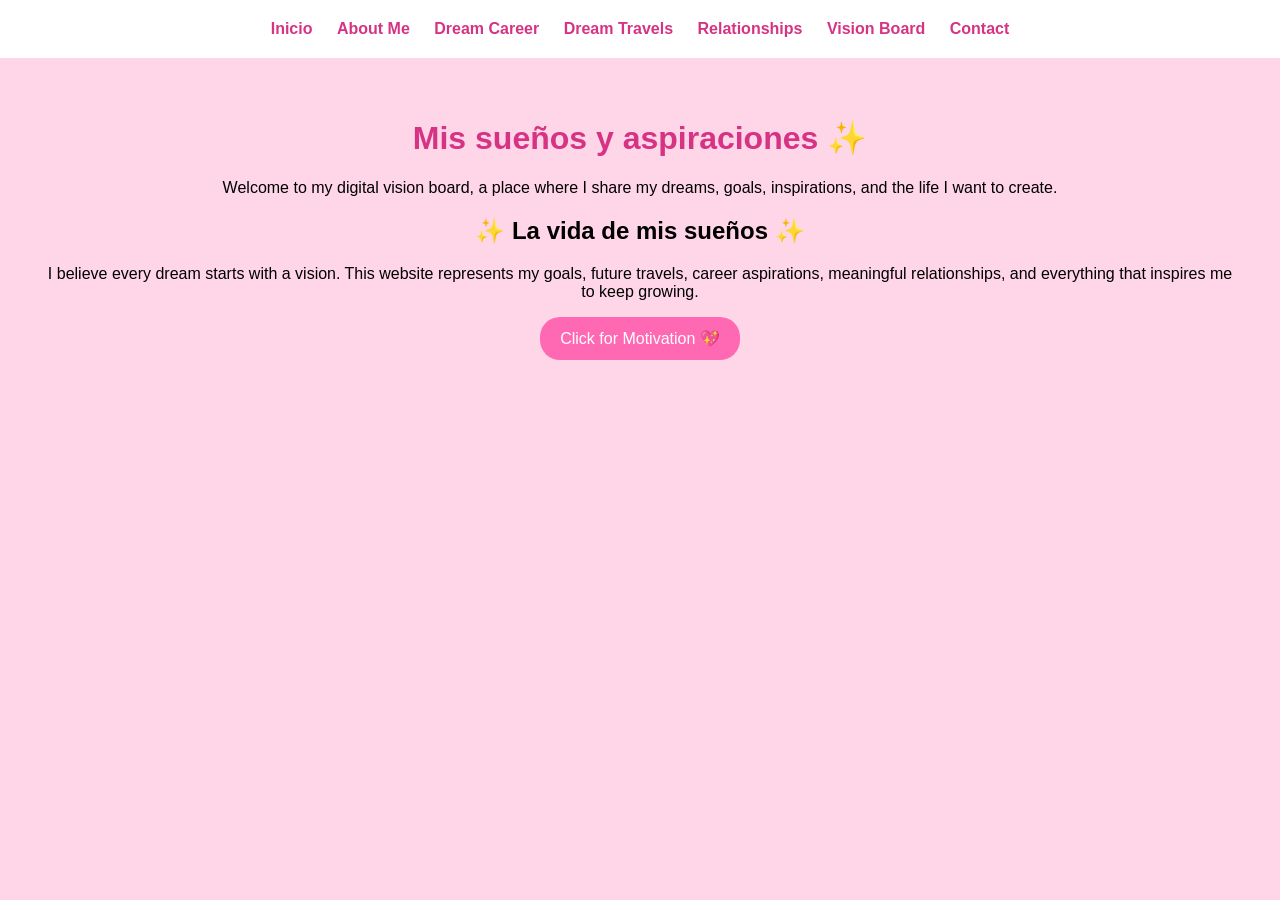
==== index.html @ b8b8bc07 "estoy poniendo titulos y dando forma al sitio" ====
<!DOCTYPE html>
<html lang="es">

<head>
    <meta charset="UTF-8">
    <meta name="viewport" content="width=device-width, initial-scale=1.0">

    <title> La vida de nananatgc✨</title>

    <link rel="stylesheet" href="css/estilos.css">
</head>

<body>

    <nav>
        <a href="index.html">Inicio</a>
        <a href="about.html">About Me</a>
        <a href="career.html">Dream Career</a>
        <a href="travels.html">Dream Travels</a>
        <a href="amistadesyasi.html">Relationships</a>
        <a href="visionboard.html">Vision Board</a>
        <a href="contact.html">Contact</a>
    </nav>

    <main>

        <h1> Mis sueños y aspiraciones ✨</h1>

        <p>
            Welcome to my digital vision board, a place where I share my dreams,
            goals, inspirations, and the life I want to create.
        </p>

        <h2>✨ La vida de mis sueños ✨</h2>

        <p>
            I believe every dream starts with a vision.
            This website represents my goals, future travels,
            career aspirations, meaningful relationships,
            and everything that inspires me to keep growing.
        </p>

        <button id="motivationBtn">
            Click for Motivation 💖
        </button>

        <p id="message"></p>

    </main>

    <script src="js/script.js"></script>

</body>

</html>
---- css/estilos.css ----
body{
    background-color:#ffd6e7;
    font-family: Arial, sans-serif;
    text-align:center;
    margin:0;
}

nav{
    background-color:white;
    padding:20px;
}

nav a{
    text-decoration:none;
    margin:10px;
    color:#d63384;
    font-weight:bold;
}

main{
    padding:40px;
}

h1{
    color:#d63384;
}

button{
    background-color:#ff69b4;
    color:white;
    border:none;
    padding:12px 20px;
    border-radius:20px;
    cursor:pointer;
    font-size:16px;
}

button:hover{
    transform:scale(1.05);
}
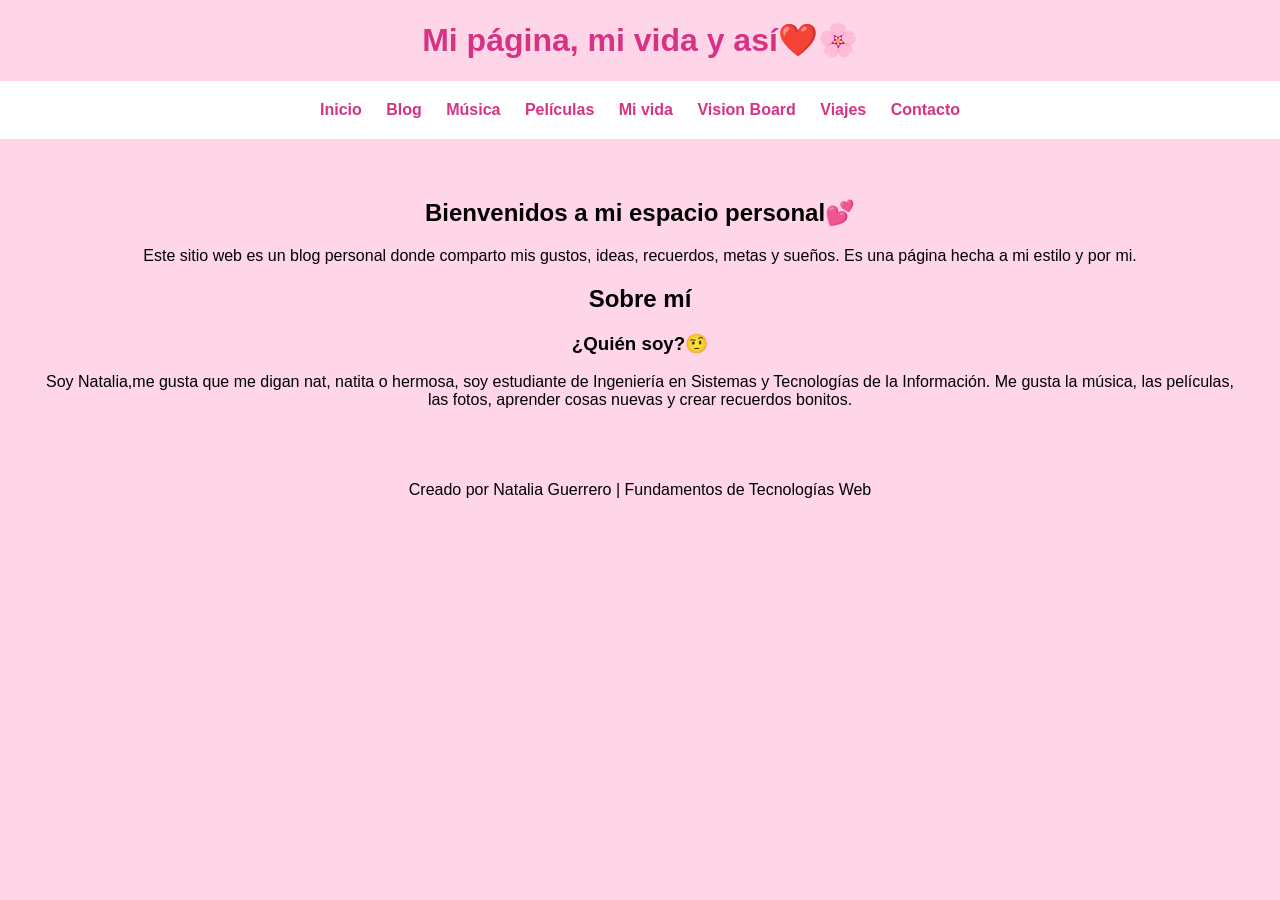
==== commit 1194924e: "haciendo la estructura de la pagina contacto" ====
--- a/index.html
+++ b/index.html
@@ -1,55 +1,54 @@
 <!DOCTYPE html>
 <html lang="es">
-
 <head>
     <meta charset="UTF-8">
     <meta name="viewport" content="width=device-width, initial-scale=1.0">
-
-    <title> La vida de nananatgc✨</title>
-
+    <title>Mi página, mi vida y así❤️</title>
     <link rel="stylesheet" href="css/estilos.css">
 </head>
-
 <body>
 
+<header>
+    <h1>Mi página, mi vida y así❤️🌸</h1>
     <nav>
         <a href="index.html">Inicio</a>
-        <a href="about.html">About Me</a>
-        <a href="career.html">Dream Career</a>
-        <a href="travels.html">Dream Travels</a>
-        <a href="amistadesyasi.html">Relationships</a>
+        <a href="blog.html">Blog</a>
+        <a href="musica.html">Música</a>
+        <a href="peliculas.html">Películas</a>
+        <a href="vida.html">Mi vida</a>
         <a href="visionboard.html">Vision Board</a>
-        <a href="contact.html">Contact</a>
+        <a href="viajes.html">Viajes</a>
+        <a href="contacto.html">Contacto</a>
     </nav>
+</header>
 
-    <main>
+<main>
+    <section>
+        <h2>Bienvenidos a mi espacio personal💕</h2>
+        <p>
+            Este sitio web es un blog personal donde comparto mis gustos, ideas,
+            recuerdos, metas y sueños. Es una página hecha a mi estilo y por mi.
+        </p>
+    </section>
 
-        <h1> Mis sueños y aspiraciones ✨</h1>
+    <section>
+        <h2>Sobre mí</h2>
+        <article>
+            <h3>¿Quién soy?🤨</h3>
+            <p>
+                Soy Natalia,me gusta que me digan nat, natita o hermosa, soy
+                estudiante de Ingeniería en Sistemas y Tecnologías de la Información.
+                Me gusta la música, las películas, las fotos, aprender cosas nuevas y
+                crear recuerdos bonitos.
+            </p>
+        </article>
+    </section>
+</main>
 
-        <p>
-            Welcome to my digital vision board, a place where I share my dreams,
-            goals, inspirations, and the life I want to create.
-        </p>
+<footer>
+    <p>Creado por Natalia Guerrero | Fundamentos de Tecnologías Web</p>
+</footer>
 
-        <h2>✨ La vida de mis sueños ✨</h2>
-
-        <p>
-            I believe every dream starts with a vision.
-            This website represents my goals, future travels,
-            career aspirations, meaningful relationships,
-            and everything that inspires me to keep growing.
-        </p>
-
-        <button id="motivationBtn">
-            Click for Motivation 💖
-        </button>
-
-        <p id="message"></p>
-
-    </main>
-
-    <script src="js/script.js"></script>
-
+<script src="js/script.js"></script>
 </body>
-
 </html>
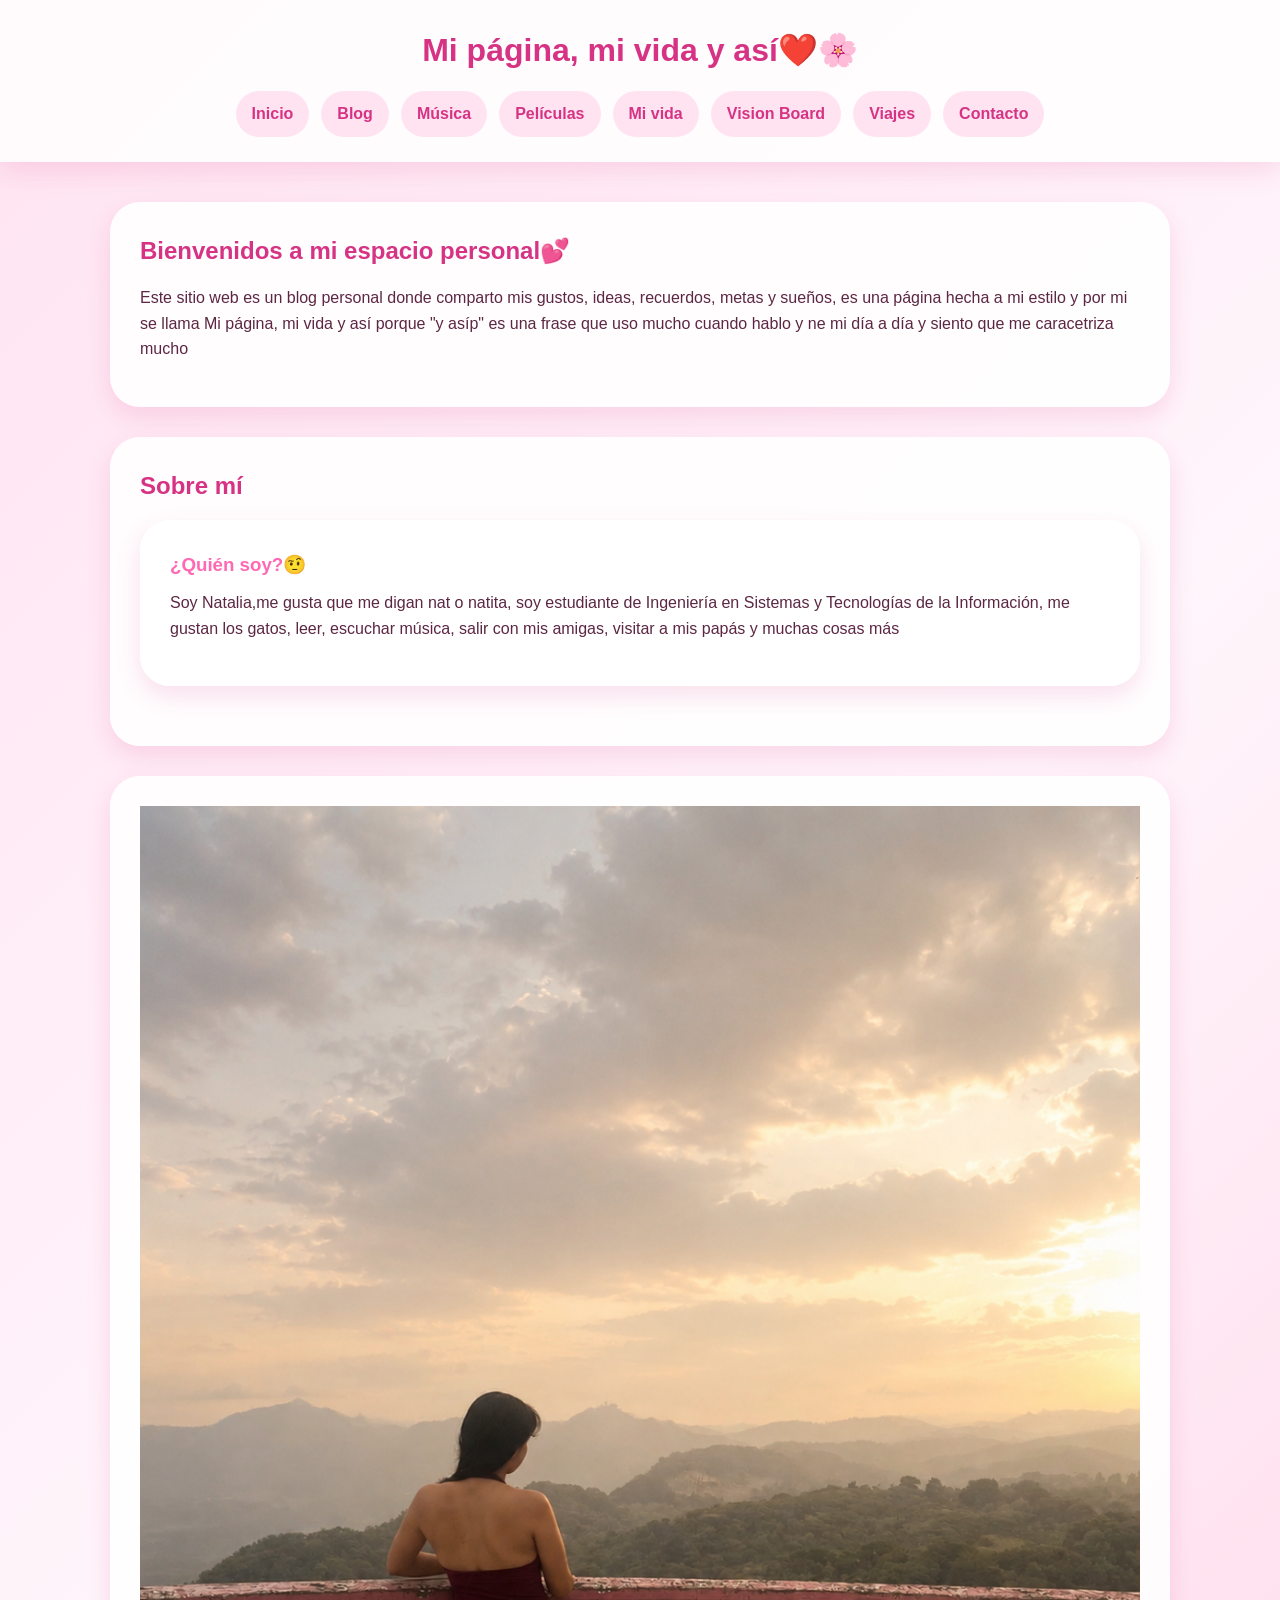
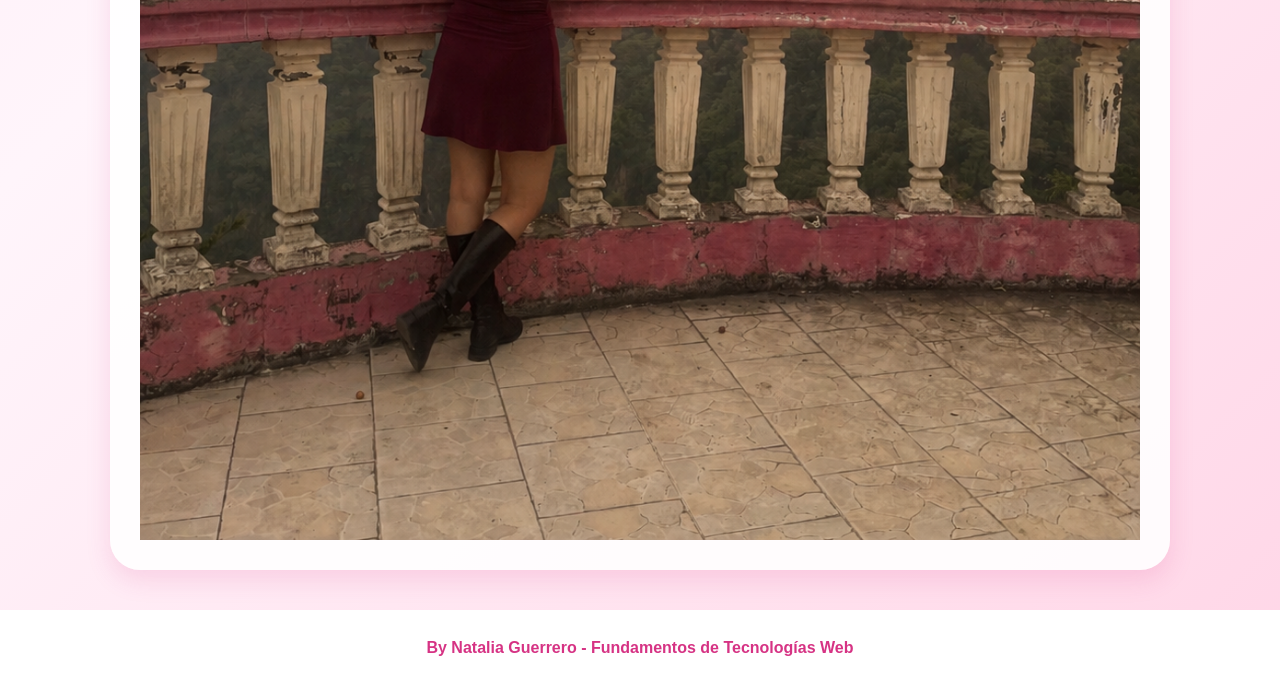
==== commit 131baf3e: "puse las canciones en xml" ====
--- a/index.html
+++ b/index.html
@@ -27,7 +27,9 @@
         <h2>Bienvenidos a mi espacio personal💕</h2>
         <p>
             Este sitio web es un blog personal donde comparto mis gustos, ideas,
-            recuerdos, metas y sueños. Es una página hecha a mi estilo y por mi.
+            recuerdos, metas y sueños, es una página hecha a mi estilo y por mi
+            se llama Mi página, mi vida y así porque "y asíp" es una frase que uso 
+            mucho cuando hablo y ne mi día a día y siento que me caracetriza mucho 
         </p>
     </section>
 
@@ -36,17 +38,26 @@
         <article>
             <h3>¿Quién soy?🤨</h3>
             <p>
-                Soy Natalia,me gusta que me digan nat, natita o hermosa, soy
-                estudiante de Ingeniería en Sistemas y Tecnologías de la Información.
-                Me gusta la música, las películas, las fotos, aprender cosas nuevas y
-                crear recuerdos bonitos.
+                Soy Natalia,me gusta que me digan nat o natita, soy
+                estudiante de Ingeniería en Sistemas y Tecnologías de la Información, 
+                me gustan los gatos, leer, escuchar música, salir con mis amigas, visitar a mis papás
+                y muchas cosas más
             </p>
         </article>
     </section>
+
+    <section>
+
+    <img
+        src="img/iniciooo.png"
+        alt="Fotografía de Natalia"
+        class="foto-inicio">
+
+</section>
 </main>
 
 <footer>
-    <p>Creado por Natalia Guerrero | Fundamentos de Tecnologías Web</p>
+    <p>By Natalia Guerrero - Fundamentos de Tecnologías Web</p>
 </footer>
 
 <script src="js/script.js"></script>
--- a/css/estilos.css
+++ b/css/estilos.css
@@ -1,40 +1,257 @@
+*{
+    box-sizing: border-box;
+    margin: 0;
+    padding: 0;
+}
+
 body{
-    background-color:#ffd6e7;
-    font-family: Arial, sans-serif;
-    text-align:center;
-    margin:0;
+    font-family: 'Segoe UI', Arial, sans-serif;
+    background: linear-gradient(135deg, #ffe3f1, #fff5fb, #ffd6e7);
+    color: #5c2742;
+    line-height: 1.6;
+}
+
+header{
+    background: rgba(255, 255, 255, 0.85);
+    padding: 25px;
+    text-align: center;
+    box-shadow: 0 8px 25px rgba(214, 51, 132, 0.15);
+    position: sticky;
+    top: 0;
+    z-index: 10;
+}
+
+header h1{
+    color: #d63384;
+    margin-bottom: 15px;
+    font-size: 2rem;
 }
 
 nav{
-    background-color:white;
-    padding:20px;
+    display: flex;
+    justify-content: center;
+    flex-wrap: wrap;
+    gap: 12px;
 }
 
 nav a{
-    text-decoration:none;
-    margin:10px;
-    color:#d63384;
-    font-weight:bold;
+    text-decoration: none;
+    color: #d63384;
+    background: #ffe3f1;
+    padding: 10px 16px;
+    border-radius: 25px;
+    font-weight: bold;
+    transition: 0.3s;
+}
+
+nav a:hover{
+    background: #ff69b4;
+    color: white;
+    transform: translateY(-3px);
 }
 
 main{
-    padding:40px;
-}
-
-h1{
-    color:#d63384;
-}
-
-button{
-    background-color:#ff69b4;
-    color:white;
-    border:none;
-    padding:12px 20px;
-    border-radius:20px;
-    cursor:pointer;
-    font-size:16px;
-}
-
-button:hover{
-    transform:scale(1.05);
+    max-width: 1100px;
+    margin: 40px auto;
+    padding: 0 20px;
+}
+
+section, article{
+    background: rgba(255, 255, 255, 0.9);
+    margin-bottom: 30px;
+    padding: 30px;
+    border-radius: 30px;
+    box-shadow: 0 10px 25px rgba(214, 51, 132, 0.15);
+}
+
+h2{
+    color: #d63384;
+    margin-bottom: 15px;
+}
+
+h3{
+    color: #ff69b4;
+    margin-bottom: 10px;
+}
+
+p{
+    margin-bottom: 15px;
+}
+
+img{
+    max-width: 100%;
+    display: block;
+}
+
+button, .btn{
+    display: inline-block;
+    background: #ff69b4;
+    color: white;
+    border: none;
+    padding: 12px 22px;
+    border-radius: 25px;
+    text-decoration: none;
+    font-weight: bold;
+    cursor: pointer;
+    transition: 0.3s;
+}
+
+button:hover, .btn:hover{
+    background: #d63384;
+    transform: scale(1.05);
+}
+
+footer{
+    text-align: center;
+    background: white;
+    color: #d63384;
+    padding: 25px;
+    margin-top: 40px;
+    font-weight: bold;
+}
+
+
+.blog-grid{
+    display: grid;
+    grid-template-columns: repeat(auto-fit, minmax(260px, 1fr));
+    gap: 25px;
+}
+
+.blog-card{
+    padding: 0;
+    overflow: hidden;
+}
+
+.blog-card img{
+    width: 100%;
+    height: 220px;
+    object-fit: cover;
+}
+
+.blog-content{
+    padding: 22px;
+}
+
+
+form{
+    max-width: 550px;
+    margin: 25px auto;
+    background: #fff7fb;
+    padding: 30px;
+    border-radius: 30px;
+    box-shadow: 0 10px 25px rgba(214, 51, 132, 0.15);
+    display: flex;
+    flex-direction: column;
+    gap: 15px;
+}
+
+label{
+    color: #d63384;
+    font-weight: bold;
+    text-align: left;
+}
+
+input, textarea{
+    padding: 13px;
+    border: 2px solid #ffc1dc;
+    border-radius: 18px;
+    font-size: 1rem;
+    outline: none;
+    font-family: inherit;
+}
+
+textarea{
+    min-height: 120px;
+    resize: vertical;
+}
+
+input:focus, textarea:focus{
+    border-color: #ff69b4;
+    box-shadow: 0 0 8px rgba(255, 105, 180, 0.3);
+}
+
+
+table{
+    width: 100%;
+    border-collapse: collapse;
+    margin-top: 20px;
+    background: white;
+    border-radius: 20px;
+    overflow: hidden;
+}
+
+th{
+    background: #ff69b4;
+    color: white;
+    padding: 14px;
+}
+
+td{
+    padding: 14px;
+    border-bottom: 1px solid #ffd6e7;
+}
+
+tr:hover{
+    background: #fff0f7;
+}
+
+
+.galeria{
+    display: grid;
+    grid-template-columns: repeat(auto-fit, minmax(180px, 1fr));
+    gap: 18px;
+}
+
+.galeria img{
+    width: 100%;
+    height: 230px;
+    object-fit: cover;
+    border-radius: 25px;
+    box-shadow: 0 8px 20px rgba(214, 51, 132, 0.18);
+    transition: 0.3s;
+}
+
+.galeria img:hover{
+    transform: scale(1.04) rotate(-1deg);
+}
+
+
+@media(max-width: 768px){
+    header h1{
+        font-size: 1.5rem;
+    }
+
+    nav{
+        flex-direction: column;
+        align-items: center;
+    }
+
+    nav a{
+        width: 90%;
+    }
+
+    main{
+        margin: 25px auto;
+    }
+
+    section, article{
+        padding: 22px;
+    }
+}
+.spotify-box{
+    background: #fff0f7;
+    border: 2px solid #ffc1dc;
+    padding: 22px;
+    border-radius: 25px;
+    margin: 25px 0;
+    text-align: center;
+}
+
+.blog-imagen{
+    width: 250px;
+    height: 180px;
+    object-fit: cover;
+    border-radius: 15px;
+    display: block;
+    margin: 15px auto;
 }
